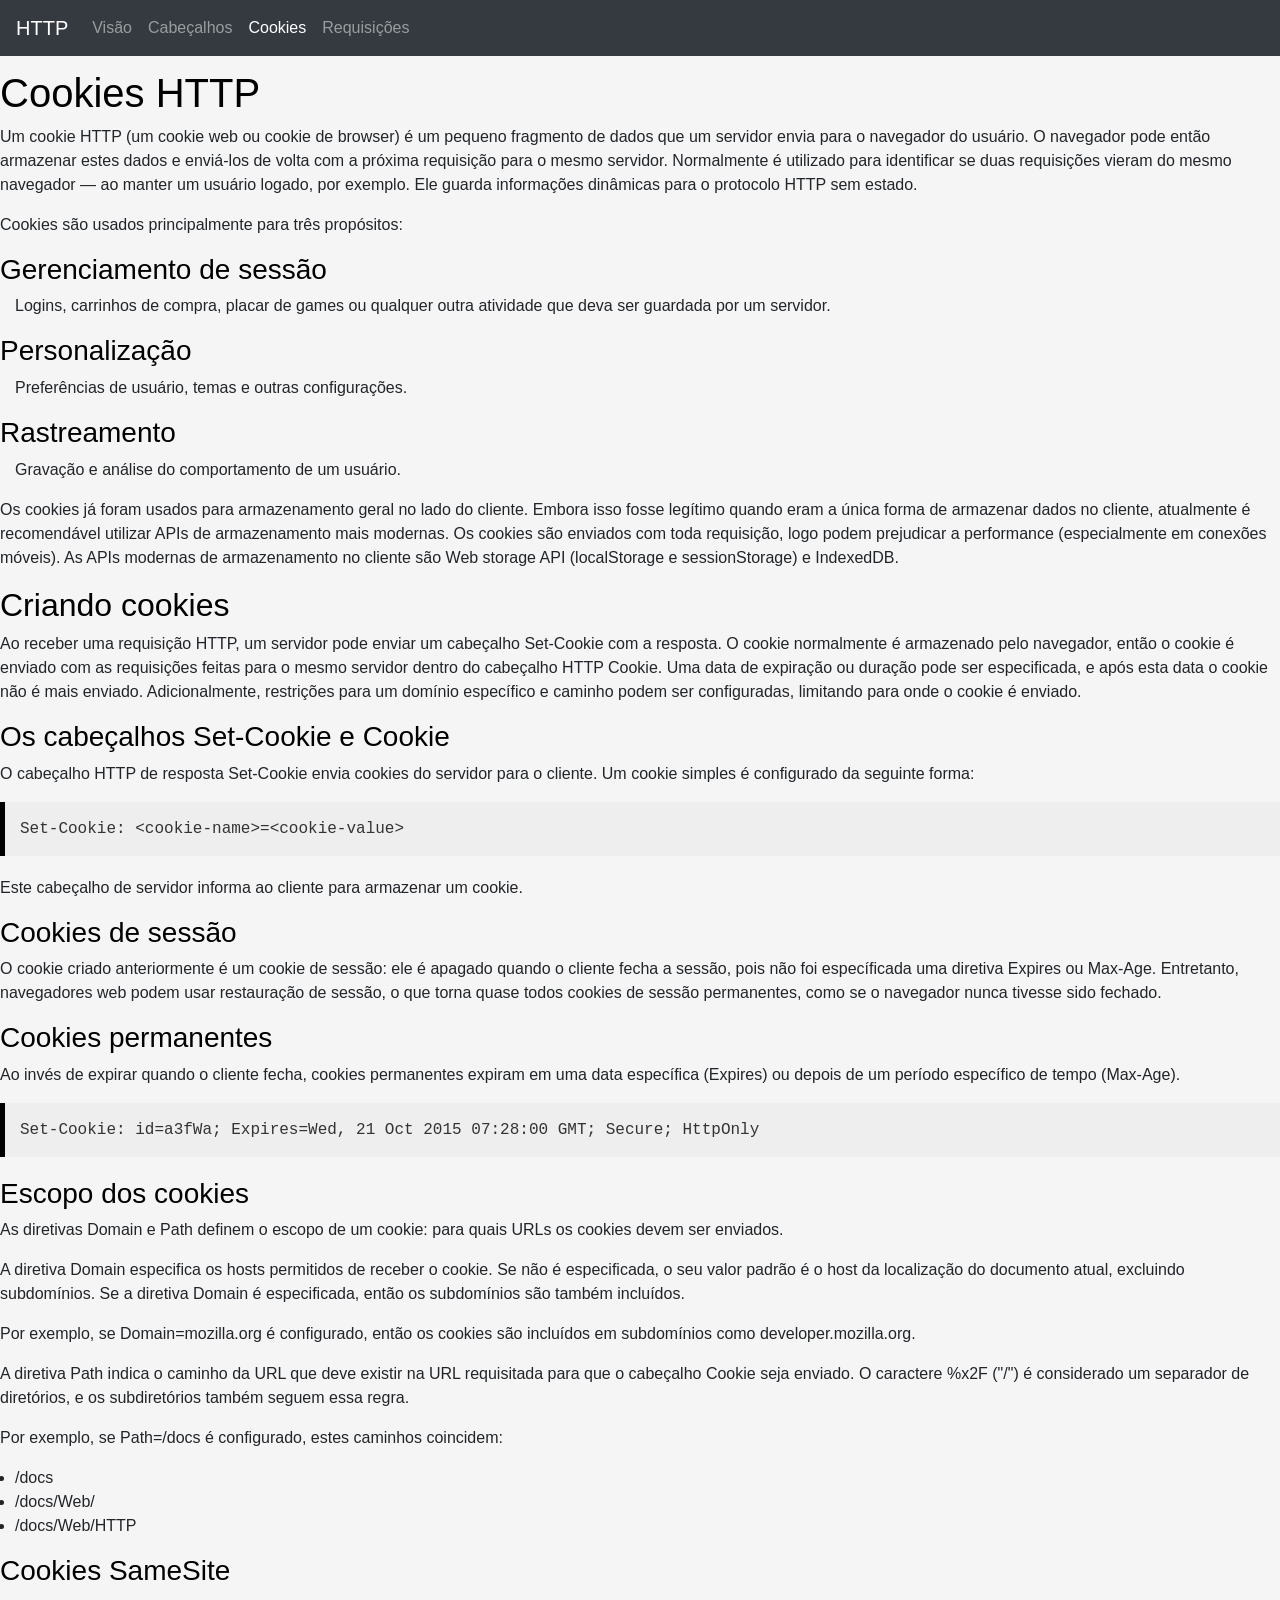
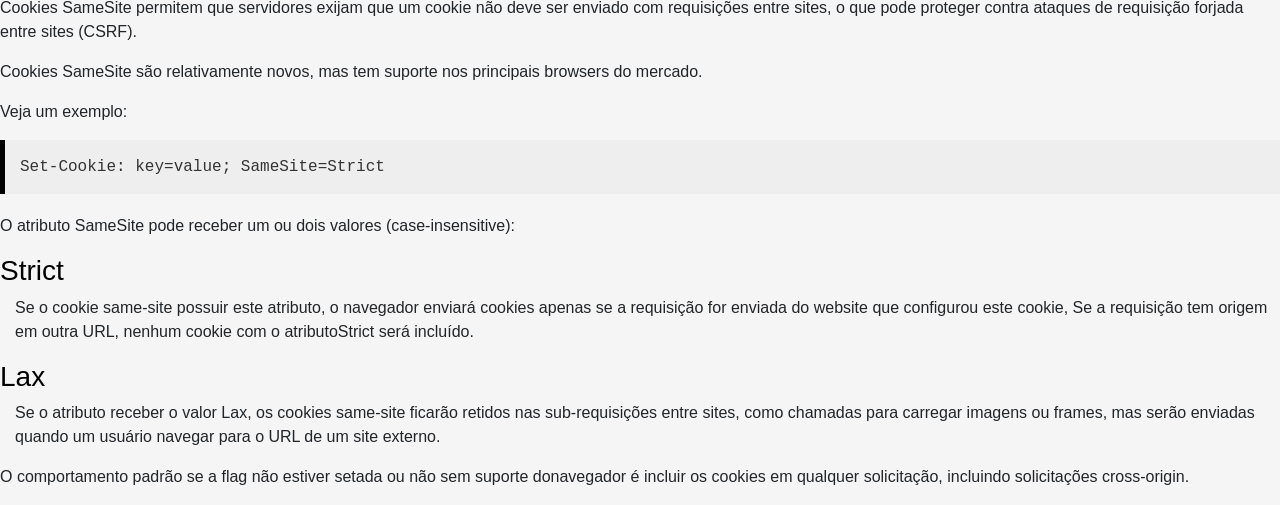
==== cookies.html @ 5114c56e "Site HTTP" ====
<!DOCTYPE html>
<html lang="en">

<head>
    <meta charset="UTF-8" />
    <meta name="viewport" content="width=device-width, initial-scale=1.0" />
    <meta http-equiv="X-UA-Compatible" content="ie=edge" />
    <link rel="stylesheet" href="https://stackpath.bootstrapcdn.com/bootstrap/4.3.1/css/bootstrap.min.css"
        integrity="sha384-ggOyR0iXCbMQv3Xipma34MD+dH/1fQ784/j6cY/iJTQUOhcWr7x9JvoRxT2MZw1T" crossorigin="anonymous" />

    <link rel="stylesheet" href="style.css" />

    <title>Cookies</title>
</head>

<body>
    <header>
        <nav class="navbar navbar-expand-lg navbar-dark bg-dark">
                <a class="navbar-brand" href="index.html">HTTP</a>
            <button class="navbar-toggler" type="button" data-toggle="collapse" data-target="#navbarNavAltMarkup"
                aria-controls="navbarNavAltMarkup" aria-expanded="false" aria-label="Alterna navegação">
                <span class="navbar-toggler-icon"></span>
            </button>
            <div class="collapse navbar-collapse" id="navbarNavAltMarkup">
                <div class="navbar-nav">
                    <a class="nav-item nav-link" href="visao.html">Visão</a>
                    <a class="nav-item nav-link" href="cabecalhos.html">Cabeçalhos</a>
                    <a class="nav-item nav-link active" href="cookies.html">Cookies</a>
                    <a class="nav-item nav-link " href="requisicao.html">Requisições</a>
                </div>
            </div>
        </nav>
    </header>

    <main class="cont">
        <h1>Cookies HTTP</h1>
        <p>
            Um cookie HTTP (um cookie web ou cookie de browser) é um pequeno fragmento de dados que um servidor envia
            para o navegador do usuário. O navegador pode então armazenar estes dados e enviá-los de volta com a próxima
            requisição para o mesmo servidor. Normalmente é utilizado para identificar se duas requisições vieram do
            mesmo navegador — ao manter um usuário logado, por exemplo. Ele guarda informações dinâmicas para o
            protocolo HTTP sem estado.
        </p>

        <p>Cookies são usados principalmente para três propósitos:</p>

        <h3>Gerenciamento de sessão</h3>
        <p class="p3">Logins, carrinhos de compra, placar de games ou qualquer outra atividade que deva ser guardada por
            um
            servidor.</p>
        <h3>Personalização</h3>
        <p class="p3">Preferências de usuário, temas e outras configurações.</p>
        <h3>Rastreamento</h3>
        <p class="p3">Gravação e análise do comportamento de um usuário.</p>

        <p>Os cookies já foram usados para armazenamento geral no lado do cliente. Embora isso fosse legítimo quando
            eram a única forma de armazenar dados no cliente, atualmente é recomendável utilizar APIs de armazenamento
            mais modernas. Os cookies são enviados com toda requisição, logo podem prejudicar a performance
            (especialmente em conexões móveis). As APIs modernas de armazenamento no cliente são Web storage API
            (localStorage e sessionStorage) e IndexedDB.</p>

        <h2 style="font-size: 2rem;">Criando cookies</h2>
        <p>Ao receber uma requisição HTTP, um servidor pode enviar um cabeçalho Set-Cookie com a resposta. O cookie
            normalmente é armazenado pelo navegador, então o cookie é enviado com as requisições feitas para o mesmo
            servidor dentro do cabeçalho HTTP Cookie. Uma data de expiração ou duração pode ser especificada, e após
            esta
            data o cookie não é mais enviado. Adicionalmente, restrições para um domínio específico e caminho podem ser
            configuradas, limitando para onde o cookie é enviado.</p>

        <h3>Os cabeçalhos Set-Cookie e Cookie</h3>
        <p>O cabeçalho HTTP de resposta Set-Cookie envia cookies do servidor para o cliente. Um cookie simples é
            configurado da seguinte forma:</p>

        <pre class="syntaxbox">Set-Cookie: &lt;cookie-name&gt;=&lt;cookie-value&gt;</pre>

        <p>Este cabeçalho de servidor informa ao cliente para armazenar um cookie.</p>

        <h3>Cookies de sessão</h3>
        <p>O cookie criado anteriormente é um cookie de sessão: ele é apagado quando o cliente fecha a sessão, pois não
            foi
            específicada uma diretiva Expires ou Max-Age. Entretanto, navegadores web podem usar restauração de sessão,
            o
            que torna quase todos cookies de sessão permanentes, como se o navegador nunca tivesse sido fechado.</p>

        <h3>Cookies permanentes</h3>
        <p>Ao invés de expirar quando o cliente fecha, cookies permanentes expiram em uma data específica (Expires) ou
            depois de um período específico de tempo (Max-Age).</p>
        <pre class="syntaxbox">Set-Cookie: id=a3fWa; Expires=Wed, 21 Oct 2015 07:28:00 GMT; Secure; HttpOnly</pre>

        <h3>Escopo dos cookies</h3>

        <p>As diretivas Domain e Path definem o escopo de um cookie: para quais URLs os cookies devem ser enviados.</p>

        <p>A diretiva Domain especifica os hosts permitidos de receber o cookie. Se não é especificada, o seu valor
            padrão
            é o host da localização do documento atual, excluindo subdomínios. Se a diretiva Domain é especificada,
            então os
            subdomínios são também incluídos.</p>

        <p>Por exemplo, se Domain=mozilla.org é configurado, então os cookies são incluídos em subdomínios como
            developer.mozilla.org.</p>

        <p>A diretiva Path indica o caminho da URL que deve existir na URL requisitada para que o cabeçalho Cookie seja
            enviado. O caractere %x2F ("/") é considerado um separador de diretórios, e os subdiretórios também seguem
            essa
            regra.</p>

        <p>Por exemplo, se Path=/docs é configurado, estes caminhos coincidem:</p>
        <ul class="p3">
            <li>/docs</li>
            <li>/docs/Web/</li>
            <li>/docs/Web/HTTP</li>
        </ul>

        <h3>Cookies SameSite</h3>
        <p>Cookies SameSite permitem que servidores exijam que um cookie não deve ser enviado com requisições entre
            sites,
            o que pode proteger contra ataques de requisição forjada entre sites (CSRF).</p>

        <p>Cookies SameSite são relativamente novos, mas tem suporte nos principais browsers do mercado.</p>

        <p>Veja um exemplo:</p>

        <pre class="syntaxbox">Set-Cookie: key=value; SameSite=Strict</pre>

        <p>O atributo SameSite pode receber um ou dois valores (case-insensitive):</p>

        <h3>Strict</h3>
        <p class="p3">Se o cookie same-site possuir este atributo, o navegador enviará cookies apenas se a requisição
            for enviada
            do
            website que configurou este cookie, Se a requisição tem origem em outra URL, nenhum cookie com o
            atributoStrict
            será incluído.</p>
        <h3>Lax</h3>
        <p class="p3">Se o atributo receber o valor Lax, os cookies same-site ficarão retidos nas sub-requisições entre
            sites,
            como
            chamadas para carregar imagens ou frames, mas serão enviadas quando um usuário navegar para o URL de um site
            externo.</p>
        <p>O comportamento padrão se a flag não estiver setada ou não sem suporte donavegador é incluir os cookies em
            qualquer solicitação, incluindo solicitações cross-origin.</p>

    </main>
</body>

</html>
---- style.css ----
* {
  margin: 0;
  padding: 0;
  box-sizing: border-box;
  font-family: Arial, Helvetica, sans-serif;
  /* list-style-type: none; */
  /* color: whitesmoke; */
  text-decoration: none;
}

body{
    background-color: whitesmoke;
}
h1, h2, h3{
   color: black;
}

.info{
    padding: 2% 0%;
    text-align: center;
}
.cont {
  background-color: whitesmoke;
  max-width: 1366px;
  width: 100%;
  margin: 0 auto;
}
.cont>h1{
    padding-top: 1%;
}

.card-deck{
    margin-bottom: 2%;
}
.titulo {
  padding: 2% 1% 1% 1%;
  font-size: 1.7rem;
  width: 100%;
  
}
.oquee p{
    text-align: justify;
    font-size: 1rem;
}


.guias{
    width: 50%;
}

.list-group{
    text-align: center;
    width: 70%;
}

.conjunto{
    display: flex;

}

.direita {
    text-align: justify;
    font-size: 1rem;
}

.conjunto>section{
    width: 50%;
    margin: 1%;
    
}
a:hover {
    color: gray;
}

a{
    color: black;
    
}

.btn{
    width: 100%;
}

.p3{
    padding-left: 15px;
}


.syntaxbox{
    font-size: 18px;
    font-size: 1rem;
    background: #eee;
    border: 0 solid black;
    color: #333;
    margin-top: 0;
    margin-bottom: 20px;
    padding: 15px;
    position: relative;
    font-family: consolas,monaco,"Andale Mono",monospace;
    font-style: normal;
    font-weight: 400;
    line-height: 1.5;
    overflow: auto;
    direction: ltr!important;
    text-align: left!important;
    border-left-width: 5px!important;
    border-right-width: 0!important;
    -moz-tab-size: 4;
    tab-size: 4;
    -moz-hyphens: none;
    -webkit-hyphens: none;
    -ms-hyphens: none;
    hyphens: none;
}
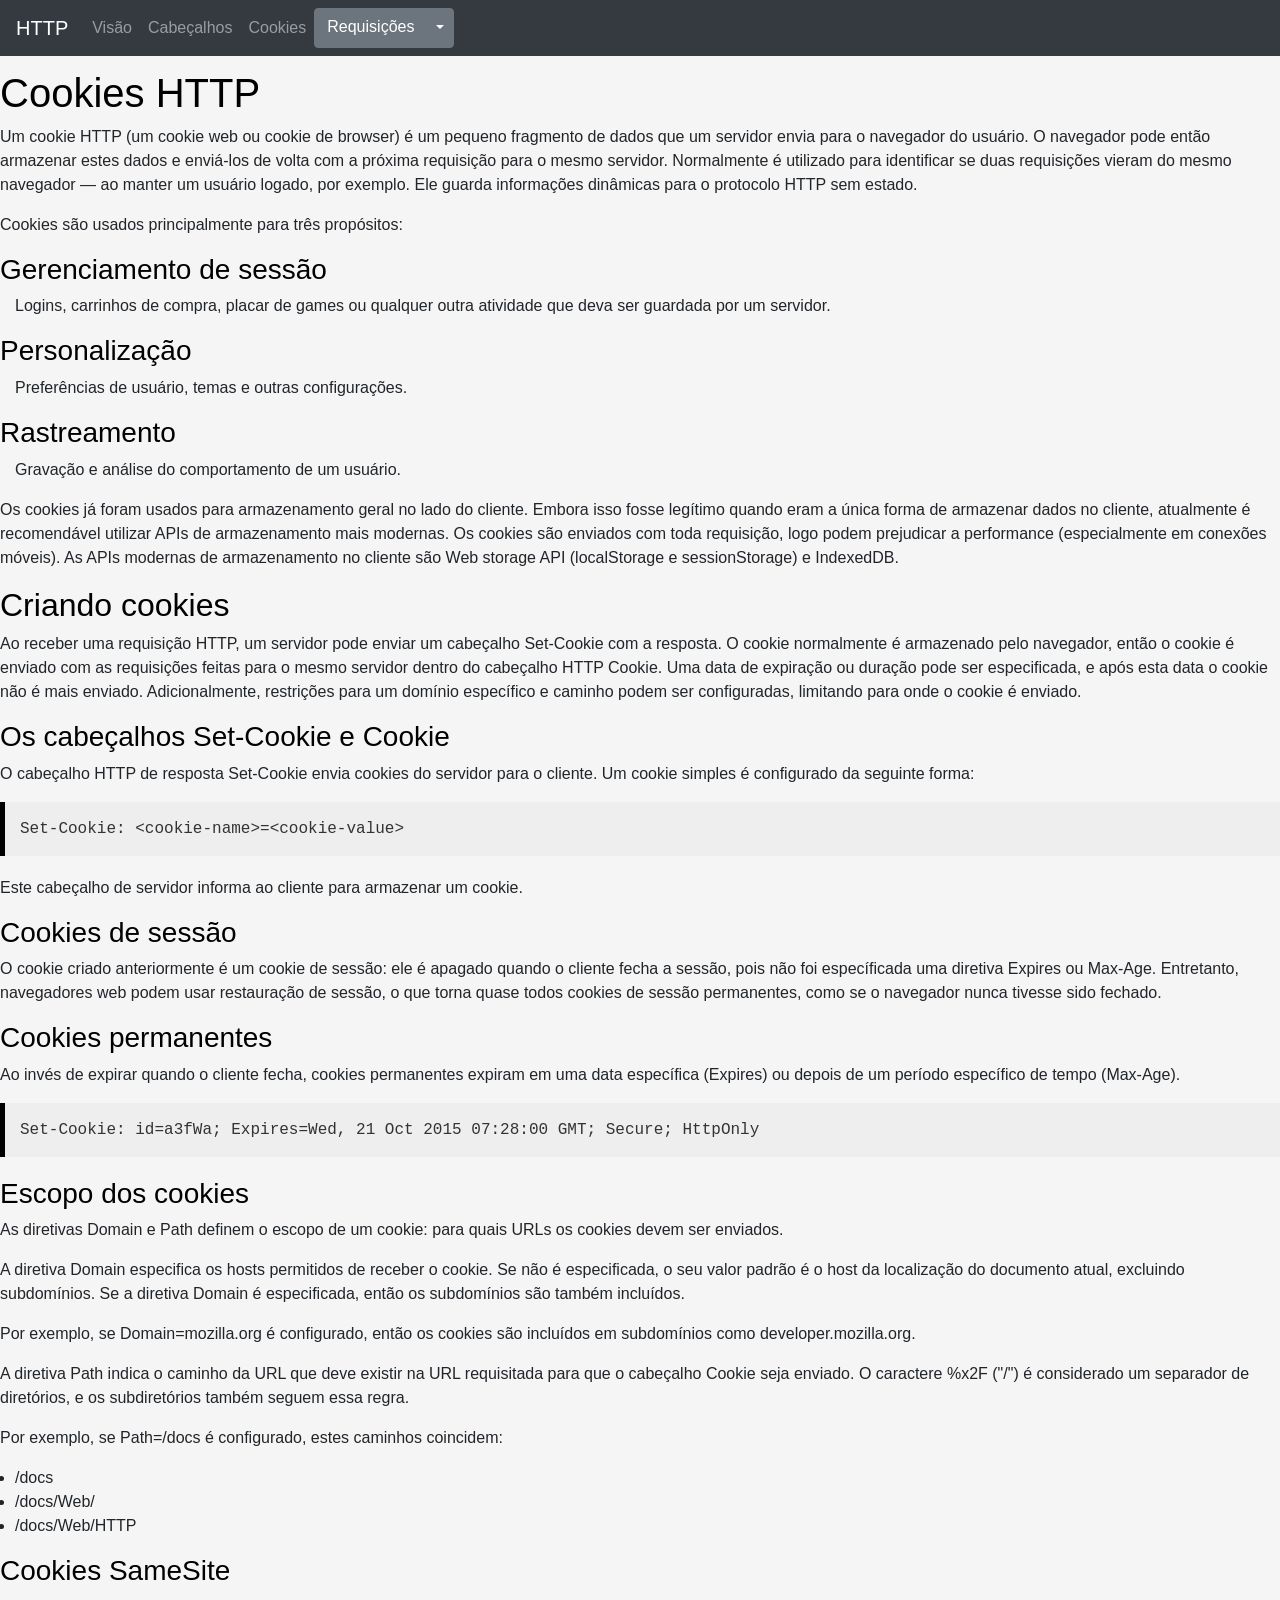
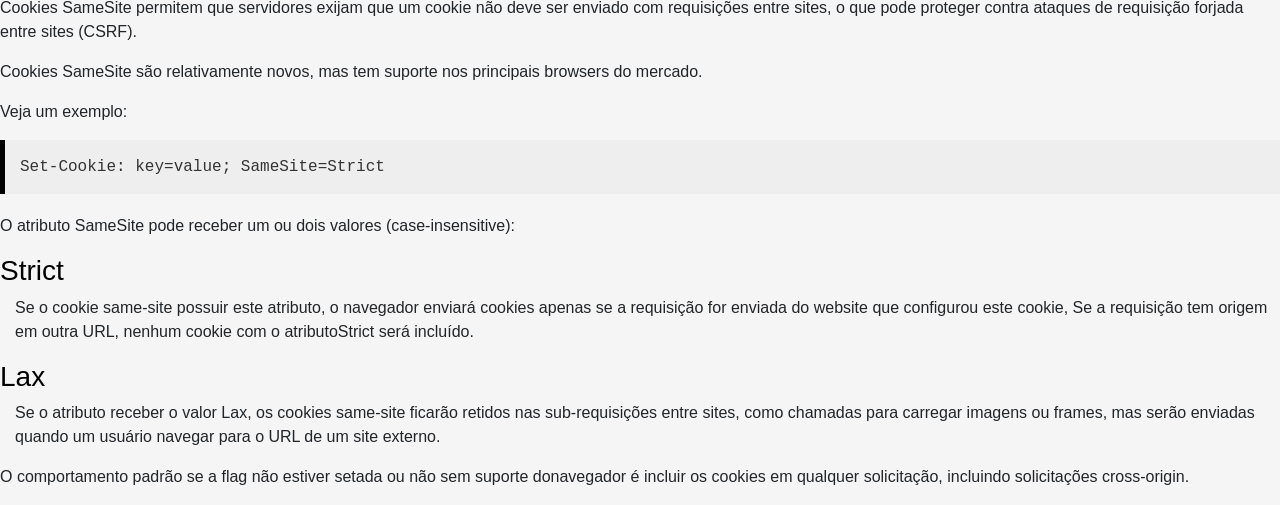
==== commit bbb37ee3: "Requisições realizadas via API reqres.in" ====
--- a/cookies.html
+++ b/cookies.html
@@ -16,7 +16,7 @@
 <body>
     <header>
         <nav class="navbar navbar-expand-lg navbar-dark bg-dark">
-                <a class="navbar-brand" href="index.html">HTTP</a>
+            <a class="navbar-brand" href="index.php">HTTP</a>
             <button class="navbar-toggler" type="button" data-toggle="collapse" data-target="#navbarNavAltMarkup"
                 aria-controls="navbarNavAltMarkup" aria-expanded="false" aria-label="Alterna navegação">
                 <span class="navbar-toggler-icon"></span>
@@ -25,8 +25,18 @@
                 <div class="navbar-nav">
                     <a class="nav-item nav-link" href="visao.html">Visão</a>
                     <a class="nav-item nav-link" href="cabecalhos.html">Cabeçalhos</a>
-                    <a class="nav-item nav-link active" href="cookies.html">Cookies</a>
-                    <a class="nav-item nav-link " href="requisicao.html">Requisições</a>
+                    <a class="nav-item nav-link" href="cookies.html">Cookies</a>
+                    <div class="btn-group">
+                        <a href="requisicao.html" class="btn btn-secondary">Requisições</a>
+                        <button type="button" class="btn btn-secondary dropdown-toggle dropdown-toggle-split"
+                            data-toggle="dropdown" aria-haspopup="true" aria-expanded="false">
+                        </button>
+                        <div class="dropdown-menu">
+                            <a class="dropdown-item" href="get.html">GET</a>
+                            <a class="dropdown-item" href="post.html">POST</a>
+                            <a class="dropdown-item" href="putedelete.html">PUT e DELETE</a>
+                        </div>
+                    </div>
                 </div>
             </div>
         </nav>
--- a/style.css
+++ b/style.css
@@ -13,6 +13,19 @@
 }
 h1, h2, h3{
    color: black;
+}
+.botao {
+    color: gray;
+}
+#pDelete{
+    padding-top: 1%;
+}
+#pPost{
+    padding-top: 1%;
+}
+
+.botao:hover {
+    color: rgba(255,255,255,.75);
 }
 
 .info{
@@ -111,4 +124,16 @@
     -webkit-hyphens: none;
     -ms-hyphens: none;
     hyphens: none;
+}
+
+.get>h1{
+    padding-top: 1%;
+}
+
+.cont>button{
+    width: 50%;
+}
+
+.cont>div>.card{
+    width: 50%;
 }
